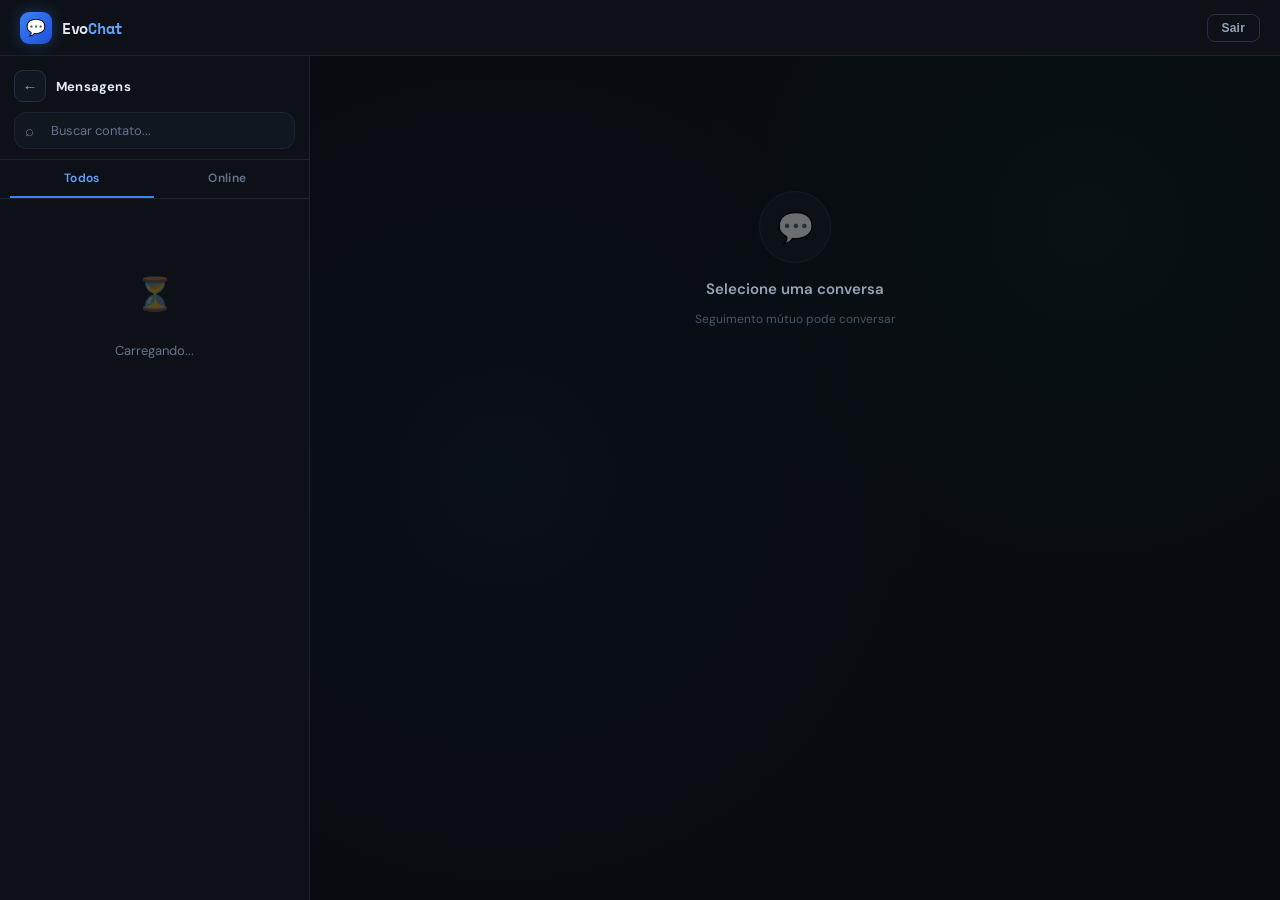
==== chat.html @ 3b0f3fa8 "Add files via upload" ====
<!DOCTYPE html>
<html lang="pt-br">
<head>
<meta charset="UTF-8">
<meta name="viewport" content="width=device-width, initial-scale=1.0">
<title>EvoChat</title>
<link href="https://fonts.googleapis.com/css2?family=DM+Sans:wght@400;500;600;700&family=Space+Mono:wght@400;700&display=swap" rel="stylesheet">
<script src="https://www.gstatic.com/firebasejs/8.10.1/firebase-app.js"></script>
<script src="https://www.gstatic.com/firebasejs/8.10.1/firebase-database.js"></script>
<style>
*{box-sizing:border-box;margin:0;padding:0}
:root{
  --bg:#080b10;
  --panel:#0d1117;
  --card:#111720;
  --border:#1c2333;
  --border2:#243047;
  --blue:#3b82f6;
  --blue2:#60a5fa;
  --green:#10d48e;
  --green2:#34d399;
  --text:#e2e8f0;
  --sub:#64748b;
  --sub2:#94a3b8;
  --msg-in:#131c2e;
  --msg-out:#1a2f50;
  --accent:#3b82f6;
}
body{
  font-family:'DM Sans',system-ui,sans-serif;
  background:var(--bg);
  color:var(--text);
  height:100dvh;
  display:flex;
  flex-direction:column;
  overflow:hidden;
}

@keyframes fu{from{opacity:0;transform:translateY(8px)}to{opacity:1;transform:none}}
@keyframes pk{0%,100%{opacity:1;transform:scale(1)}50%{opacity:.5;transform:scale(.85)}}
@keyframes slideIn{from{opacity:0;transform:translateX(-8px)}to{opacity:1;transform:none}}
@keyframes popIn{from{opacity:0;transform:scale(.92)}to{opacity:1;transform:scale(1)}}

/* ─── HEADER ─────────────────────────────── */
header{
  background:var(--panel);
  border-bottom:1px solid var(--border);
  padding:0 20px;
  height:56px;
  display:flex;
  align-items:center;
  justify-content:space-between;
  flex-shrink:0;
  z-index:20;
}
.hlogo{
  display:flex;
  align-items:center;
  gap:10px;
}
.hlogo-icon{
  width:32px;height:32px;
  background:linear-gradient(135deg,var(--blue),#1d4ed8);
  border-radius:9px;
  display:flex;align-items:center;justify-content:center;
  font-size:16px;
  box-shadow:0 0 16px rgba(59,130,246,.35);
}
.htitle{
  font-family:'Space Mono',monospace;
  font-size:15px;
  font-weight:700;
  color:var(--text);
  letter-spacing:-.3px;
}
.htitle span{color:var(--blue2)}
.bsair{
  font-size:12px;
  font-weight:600;
  background:transparent;
  border:1px solid var(--border2);
  color:var(--sub2);
  padding:6px 14px;
  border-radius:8px;
  cursor:pointer;
  transition:.2s;
  letter-spacing:.2px;
}
.bsair:hover{
  background:rgba(239,68,68,.12);
  border-color:rgba(239,68,68,.4);
  color:#f87171;
}

/* ─── APP ─────────────────────────────────── */
#app{display:flex;flex:1;overflow:hidden}

/* ─── SIDEBAR ─────────────────────────────── */
#sb{
  width:310px;
  background:var(--panel);
  border-right:1px solid var(--border);
  display:flex;
  flex-direction:column;
  flex-shrink:0;
  transition:transform .3s cubic-bezier(.4,0,.2,1);
}

/* SIDEBAR TOP — agora com o botão voltar ao index */
.sbtop{
  padding:14px 14px 10px;
  border-bottom:1px solid var(--border);
  display:flex;
  flex-direction:column;
  gap:10px;
}
.sbtop-row{
  display:flex;
  align-items:center;
  gap:10px;
}
.sb-back{
  width:32px;height:32px;
  border-radius:9px;
  background:var(--card);
  border:1px solid var(--border2);
  color:var(--sub2);
  font-size:15px;
  cursor:pointer;
  display:flex;align-items:center;justify-content:center;
  transition:.2s;
  flex-shrink:0;
  line-height:1;
}
.sb-back:hover{
  background:rgba(59,130,246,.15);
  border-color:rgba(59,130,246,.4);
  color:var(--blue2);
}
.sbtit{
  font-size:13px;
  font-weight:700;
  color:var(--text);
  letter-spacing:.2px;
  flex:1;
}
.bwrap{position:relative}
.bwrap input{
  width:100%;
  background:var(--card);
  border:1px solid var(--border);
  border-radius:12px;
  padding:9px 12px 9px 36px;
  color:var(--text);
  font-size:13px;
  outline:none;
  transition:border .2s,background .2s;
  font-family:inherit;
}
.bwrap input:focus{border-color:var(--blue);background:rgba(59,130,246,.04)}
.bwrap input::placeholder{color:var(--sub)}
.bwrap::before{
  content:"⌕";
  position:absolute;
  left:11px;top:50%;
  transform:translateY(-50%);
  font-size:15px;
  color:var(--sub);
  pointer-events:none;
}

/* TABS */
.tabs{
  display:flex;
  padding:0 10px;
  border-bottom:1px solid var(--border);
  gap:2px;
}
.tab{
  flex:1;
  padding:10px 0;
  text-align:center;
  font-size:12px;
  font-weight:600;
  color:var(--sub);
  cursor:pointer;
  border-bottom:2px solid transparent;
  transition:.2s;
  letter-spacing:.3px;
}
.tab.at{color:var(--blue2);border-bottom-color:var(--blue)}

/* LISTA */
#lista{flex:1;overflow-y:auto;padding:8px}
#lista::-webkit-scrollbar{width:2px}
#lista::-webkit-scrollbar-thumb{background:#1e2a40;border-radius:2px}
.vazio{
  text-align:center;
  padding:52px 20px;
  color:var(--sub);
  font-size:13px;
  line-height:2.2;
}
.vazio .ic{font-size:32px;display:block;margin-bottom:8px;opacity:.3}

.item{
  display:flex;
  align-items:center;
  gap:11px;
  padding:10px 10px;
  border-radius:14px;
  cursor:pointer;
  transition:background .15s,border .15s;
  border:1px solid transparent;
  animation:slideIn .2s;
  margin-bottom:2px;
}
.item:hover{background:rgba(255,255,255,.03)}
.item.at{
  background:rgba(59,130,246,.08);
  border-color:rgba(59,130,246,.18);
}

.avw{position:relative;flex-shrink:0}
.av{
  width:46px;height:46px;
  border-radius:50%;
  background:linear-gradient(135deg,#1e3a5f,#0f2040);
  display:flex;align-items:center;justify-content:center;
  font-weight:700;font-size:17px;color:#fff;
  overflow:hidden;
  border:2px solid var(--border2);
  transition:border .2s;
}
.item.at .av,.item:hover .av{border-color:rgba(59,130,246,.4)}
.av img{width:100%;height:100%;object-fit:cover}
.dot{
  position:absolute;bottom:1px;right:1px;
  width:12px;height:12px;
  border-radius:50%;
  border:2.5px solid var(--panel);
}
.don{background:var(--green);animation:pk 2.5s infinite}
.doff{background:#2a3347}

.inf{flex:1;min-width:0}
.inome{font-size:14px;font-weight:600;white-space:nowrap;overflow:hidden;text-overflow:ellipsis;color:var(--text)}
.ipre{font-size:12px;color:var(--sub);margin-top:2px;white-space:nowrap;overflow:hidden;text-overflow:ellipsis}

.meta{display:flex;flex-direction:column;align-items:flex-end;gap:5px;flex-shrink:0}
.mhora{font-size:11px;color:var(--sub)}
.badge{
  background:var(--blue);
  color:#fff;
  font-size:10px;
  font-weight:700;
  border-radius:20px;
  padding:2px 7px;
  min-width:20px;
  text-align:center;
}

/* ─── ÁREA PRINCIPAL ──────────────────────── */
#area{
  flex:1;
  display:flex;
  flex-direction:column;
  min-width:0;
  background:var(--bg);
  position:relative;
}

/* Background pattern on empty state */
#area::before{
  content:'';
  position:absolute;inset:0;
  background-image:
    radial-gradient(circle at 20% 50%, rgba(59,130,246,.04) 0, transparent 50%),
    radial-gradient(circle at 80% 20%, rgba(16,212,142,.03) 0, transparent 40%);
  pointer-events:none;
  z-index:0;
}

#welcome{
  position:relative;z-index:1;
  flex:1;
  display:flex;
  flex-direction:column;
  align-items:center;
  justify-content:center;
  gap:12px;
  color:var(--sub);
  font-size:14px;
}
.wl-icon{
  width:72px;height:72px;
  border-radius:50%;
  background:var(--card);
  border:1px solid var(--border2);
  display:flex;align-items:center;justify-content:center;
  font-size:30px;
  opacity:.4;
  margin-bottom:4px;
}
#welcome p{font-size:15px;font-weight:600;color:var(--sub2)}
#welcome small{font-size:12px;color:var(--sub);opacity:.7}

/* HEADER CONVERSA */
#hdrC{
  display:none;
  padding:10px 18px;
  flex-shrink:0;
  background:var(--panel);
  border-bottom:1px solid var(--border);
  align-items:center;
  gap:12px;
  position:relative;
  z-index:1;
}
#hdrC::after{
  content:'';
  position:absolute;
  bottom:-1px;left:0;right:0;
  height:1px;
  background:linear-gradient(90deg,transparent,rgba(59,130,246,.2),transparent);
}
.hcback{
  display:none;
  background:var(--card);
  border:1px solid var(--border2);
  color:var(--sub2);
  font-size:16px;
  cursor:pointer;
  padding:0;
  width:32px;height:32px;
  border-radius:9px;
  align-items:center;
  justify-content:center;
  transition:.2s;
  flex-shrink:0;
}
.hcback:hover{color:var(--blue2);border-color:rgba(59,130,246,.4)}
.hcav{
  width:38px;height:38px;
  border-radius:50%;
  background:linear-gradient(135deg,#1e3a5f,#0f2040);
  display:flex;align-items:center;justify-content:center;
  font-weight:700;font-size:14px;color:#fff;
  overflow:hidden;
  border:2px solid var(--border2);
  flex-shrink:0;
}
.hcav img{width:100%;height:100%;object-fit:cover}
.hcinfo{flex:1;min-width:0}
.hcnome{font-weight:700;font-size:14px;white-space:nowrap;overflow:hidden;text-overflow:ellipsis}
.hcst{font-size:11px;color:var(--sub);margin-top:2px;font-weight:500}
.hcst.on{color:var(--green)}
.hcst.on::before{content:'● ';font-size:8px}
.hcst::before{content:'○ ';font-size:8px}
.hcperf{
  font-size:12px;
  font-weight:600;
  background:var(--card);
  border:1px solid var(--border2);
  color:var(--sub2);
  padding:6px 12px;
  border-radius:9px;
  cursor:pointer;
  white-space:nowrap;
  transition:.2s;
}
.hcperf:hover{background:rgba(59,130,246,.12);border-color:rgba(59,130,246,.3);color:var(--blue2)}

/* MENSAGENS */
#msgs{
  flex:1;
  overflow-y:auto;
  padding:20px 20px 12px;
  display:flex;
  flex-direction:column;
  gap:2px;
  position:relative;z-index:1;
}
#msgs::-webkit-scrollbar{width:3px}
#msgs::-webkit-scrollbar-thumb{background:#1c2a40;border-radius:3px}

.ddia{
  display:flex;align-items:center;gap:10px;
  margin:16px 0 8px;
}
.ddia span{
  font-size:11px;color:var(--sub);font-weight:600;
  letter-spacing:.6px;white-space:nowrap;
  background:var(--card);
  border:1px solid var(--border);
  border-radius:20px;
  padding:3px 12px;
  text-transform:uppercase;
}
.ddia::before,.ddia::after{content:'';flex:1;height:1px;background:var(--border)}

.mrow{
  display:flex;
  align-items:flex-end;
  gap:7px;
  animation:fu .18s;
  margin-bottom:1px;
}
.mrow.mn{flex-direction:row-reverse}

/* Avatar mini */
.mavmini{
  width:26px;height:26px;
  border-radius:50%;
  flex-shrink:0;
  background:linear-gradient(135deg,#1e3a5f,#0f2040);
  display:flex;align-items:center;justify-content:center;
  font-size:9px;font-weight:700;color:#fff;
  overflow:hidden;
  border:1px solid var(--border2);
}
.mavmini img{width:100%;height:100%;object-fit:cover}

/* Bolhas */
.bolha{
  max-width:68%;
  padding:10px 14px;
  border-radius:18px;
  font-size:14px;
  line-height:1.6;
  word-break:break-word;
  position:relative;
}
.bolha.del{
  background:var(--msg-in);
  border:1px solid var(--border2);
  border-bottom-left-radius:5px;
  color:var(--text);
}
.bolha.mn{
  background:var(--msg-out);
  border:1px solid rgba(59,130,246,.22);
  border-bottom-right-radius:5px;
  color:#c8dcf8;
}
.bolha img{
  max-width:220px;max-height:180px;
  border-radius:10px;
  display:block;margin-top:7px;
  cursor:pointer;
  transition:transform .2s,opacity .2s;
  border:1px solid rgba(255,255,255,.05);
}
.bolha img:hover{transform:scale(1.03);opacity:.92}

.mhora{font-size:10px;color:#3a4f6e;flex-shrink:0;padding-bottom:3px}
.mst{font-size:11px;flex-shrink:0;padding-bottom:3px;letter-spacing:-1px}

/* ─── INPUT AREA ──────────────────────────── */
#inpArea{
  display:none;
  padding:12px 16px 14px;
  border-top:1px solid var(--border);
  background:var(--panel);
  flex-shrink:0;
  position:relative;z-index:1;
}
#prevBar{display:flex;gap:8px;flex-wrap:wrap;margin-bottom:10px}
.pvitem{position:relative}
.pvitem img{width:54px;height:54px;border-radius:9px;object-fit:cover;border:1px solid var(--border2)}
.pvrm{
  position:absolute;top:-5px;right:-5px;
  width:17px;height:17px;
  border-radius:50%;
  background:var(--blue);
  color:#fff;
  font-size:9px;
  font-weight:700;
  display:flex;align-items:center;justify-content:center;
  cursor:pointer;
  border:1.5px solid var(--panel);
}
.inpwrap{
  display:flex;
  align-items:flex-end;
  gap:10px;
  background:var(--card);
  border:1px solid var(--border2);
  border-radius:18px;
  padding:10px 12px;
  transition:border .2s,box-shadow .2s;
}
.inpwrap:focus-within{
  border-color:rgba(59,130,246,.5);
  box-shadow:0 0 0 3px rgba(59,130,246,.08);
}
.bfoto{
  background:none;border:none;
  color:var(--sub);font-size:18px;
  cursor:pointer;padding:0;
  flex-shrink:0;transition:color .2s;line-height:1;
}
.bfoto:hover{color:var(--blue2)}
#txMsg{
  flex:1;
  background:transparent;border:none;outline:none;
  color:var(--text);
  font-family:inherit;font-size:14px;
  resize:none;max-height:120px;min-height:22px;
  line-height:1.55;overflow-y:auto;
}
#txMsg::placeholder{color:var(--sub)}
#benv{
  width:36px;height:36px;
  border-radius:50%;border:none;
  background:linear-gradient(135deg,var(--blue),#1d4ed8);
  color:#fff;font-size:14px;
  cursor:pointer;
  display:flex;align-items:center;justify-content:center;
  flex-shrink:0;
  transition:opacity .2s,transform .15s,box-shadow .2s;
  box-shadow:0 4px 12px rgba(59,130,246,.35);
}
#benv:hover{opacity:.9;transform:scale(1.08);box-shadow:0 6px 18px rgba(59,130,246,.45)}
#benv:disabled{opacity:.3;cursor:not-allowed;transform:none;box-shadow:none}

/* ─── VIEWER ──────────────────────────────── */
#viewer{
  position:fixed;inset:0;
  background:rgba(0,0,0,.88);
  backdrop-filter:blur(8px);
  display:none;align-items:center;justify-content:center;
  z-index:999;
}
#viewer img{max-width:95%;max-height:92%;border-radius:12px;animation:popIn .2s}
#vcls{
  position:absolute;top:20px;right:20px;
  background:rgba(255,255,255,.1);
  border:1px solid rgba(255,255,255,.15);
  color:#fff;font-size:14px;
  padding:8px 14px;border-radius:10px;cursor:pointer;
  transition:.2s;backdrop-filter:blur(6px);
}
#vcls:hover{background:rgba(255,255,255,.18)}

/* ─── TOAST ───────────────────────────────── */
#toast{
  position:fixed;bottom:82px;left:50%;
  transform:translateX(-50%) translateY(14px);
  background:var(--card);
  border:1px solid var(--border2);
  border-radius:24px;
  padding:9px 20px;
  font-size:13px;
  font-weight:500;
  color:var(--green2);
  opacity:0;pointer-events:none;z-index:9999;
  transition:opacity .3s,transform .3s;
  white-space:nowrap;
  box-shadow:0 8px 24px rgba(0,0,0,.4);
}
#toast.show{opacity:1;transform:translateX(-50%) translateY(0)}

/* ─── MOBILE ──────────────────────────────── */
@media(max-width:600px){
  #sb{position:fixed;inset:0;width:100%;z-index:50}
  #sb.hide{transform:translateX(-100%)}
  .hcback{display:flex!important}
}
</style>
</head>
<body>

<header>
  <div class="hlogo">
    <div class="hlogo-icon">💬</div>
    <span class="htitle">Evo<span>Chat</span></span>
  </div>
  <button class="bsair" onclick="logout()">Sair</button>
</header>

<div id="app">
  <!-- SIDEBAR -->
  <div id="sb">
    <div class="sbtop">
      <div class="sbtop-row">
        <!-- BOTÃO VOLTAR AO INDEX AGORA FICA AQUI, NA ÁREA DE CONTATOS -->
        <button class="sb-back" onclick="location.href='index.html'" title="Voltar ao início">←</button>
        <div class="sbtit">Mensagens</div>
      </div>
      <div class="bwrap">
        <input type="text" id="txBusca" placeholder="Buscar contato..." oninput="renderLista()">
      </div>
    </div>
    <div class="tabs">
      <div class="tab at" data-tab="todos" onclick="trocarTab(this)">Todos</div>
      <div class="tab" data-tab="online" onclick="trocarTab(this)">Online</div>
    </div>
    <div id="lista"><div class="vazio"><span class="ic">⏳</span>Carregando...</div></div>
  </div>

  <!-- ÁREA PRINCIPAL -->
  <div id="area">
    <div id="welcome">
      <div class="wl-icon">💬</div>
      <p>Selecione uma conversa</p>
      <small>Seguimento mútuo pode conversar</small>
    </div>
    <div id="hdrC">
      <button class="hcback" onclick="voltarLista()">←</button>
      <div class="hcav" id="hcAv"></div>
      <div class="hcinfo">
        <div class="hcnome" id="hcNome"></div>
        <div class="hcst" id="hcSt"></div>
      </div>
      <button class="hcperf" id="hcPerf">👤 Perfil</button>
    </div>
    <div id="msgs"></div>
    <div id="inpArea">
      <div id="prevBar"></div>
      <div class="inpwrap">
        <button class="bfoto" onclick="document.getElementById('inFoto').click()">📷</button>
        <textarea id="txMsg" rows="1" placeholder="Mensagem..."></textarea>
        <button id="benv" onclick="enviar()">➤</button>
      </div>
      <input type="file" id="inFoto" accept="image/*" multiple style="display:none" onchange="selFotos(event)">
    </div>
  </div>
</div>

<div id="viewer" onclick="fViewer()">
  <button id="vcls" onclick="fViewer()">✕ Fechar</button>
  <img id="viewerImg" src="" alt="">
</div>
<div id="toast"></div>

<script>
/* ═══ FIREBASE ═══ */
firebase.initializeApp({ databaseURL:"https://contaevilution-default-rtdb.firebaseio.com/" });
const db = firebase.database();

const chatDB = firebase.initializeApp(
  { databaseURL:"https://backupecoin-default-rtdb.firebaseio.com/" }, "chatDB"
).database();

/* ═══ USUÁRIO ═══ */
function gCookie(n){const m=document.cookie.match(new RegExp('(^| )'+n+'=([^;]+)'));return m?m[2]:null}
const user = localStorage.getItem("user")||sessionStorage.getItem("user")||gCookie("user");
if(!user) location.replace("login.html");

function logout(){
  localStorage.removeItem("user"); sessionStorage.removeItem("user");
  document.cookie="user=;expires=Thu, 01 Jan 1970 00:00:00 UTC;path=/;";
  location.href="login.html";
}

/* ═══ ROT-20 ═══ */
function rot20(s){return s.replace(/[a-zA-Z]/g,c=>{const b=c<='Z'?65:97;return String.fromCharCode(((c.charCodeAt(0)-b+20)%26)+b)})}
function drot20(s){return s.replace(/[a-zA-Z]/g,c=>{const b=c<='Z'?65:97;return String.fromCharCode(((c.charCodeAt(0)-b+6)%26)+b)})}

/* ═══ HELPERS ═══ */
function cKey(a,b){return[a,b].sort().join("_")}
function hStr(ts){if(!ts)return"";const d=new Date(ts),n=new Date();if(n-d<86400000)return d.toLocaleTimeString("pt-BR",{hour:"2-digit",minute:"2-digit"});return d.toLocaleDateString("pt-BR",{day:"2-digit",month:"2-digit"})}
function dDia(ts){const d=new Date(ts),n=new Date();if(d.toDateString()===n.toDateString())return"Hoje";const o=new Date(n);o.setDate(o.getDate()-1);if(d.toDateString()===o.toDateString())return"Ontem";return d.toLocaleDateString("pt-BR",{day:"2-digit",month:"2-digit",year:"2-digit"})}
function avHTML(foto,nome,sz){if(foto)return`<img src="${foto}" style="width:${sz}px;height:${sz}px;object-fit:cover;border-radius:50%;">`;return`<span style="font-size:${Math.round(sz*.38)}px;font-weight:700;color:#fff;">${(nome||"?").charAt(0).toUpperCase()}</span>`}
function esc(s){return(s||"").replace(/&/g,"&amp;").replace(/</g,"&lt;").replace(/>/g,"&gt;")}
function toast(msg,ms=2400){const el=document.getElementById("toast");el.textContent=msg;el.classList.add("show");setTimeout(()=>el.classList.remove("show"),ms)}

/* ═══ ESTADO ═══ */
let contatos=[],tabAtual="todos",ativo=null,offMsgs=null,imgsPend=[],fCache={};

function getFoto(nome){
  if(fCache[nome]!==undefined)return Promise.resolve(fCache[nome]);
  return db.ref("fotosPerfil/"+nome).once("value").then(s=>{fCache[nome]=s.val()||null;return fCache[nome]});
}

/* ═══ CARREGAR CONTATOS ═══ */
async function carregarContatos(){
  try{
    const sn = await db.ref("seguindo/"+user).once("value");
    const queSigo = sn.exists() ? Object.keys(sn.val()) : [];
    const mutuos = new Set();
    for(const outro of queSigo){
      const s = await db.ref("seguidores/"+outro+"/"+user).once("value");
      if(s.exists()) mutuos.add(outro);
    }
    const sh = await db.ref("chatContatos/"+user).once("value");
    if(sh.exists()) Object.keys(sh.val()).forEach(c=>mutuos.add(c));
    const lista = Array.from(mutuos);
    if(!lista.length){
      document.getElementById("lista").innerHTML=
        `<div class="vazio"><span class="ic">😶</span>Nenhum contato ainda<br><small style="color:#555;font-size:11px;">Siga alguém e peça para te seguir de volta</small></div>`;
      return;
    }
    contatos = lista.map(nome=>({nome,foto:null,online:false,ultimaMsg:null,naoLidas:0}));
    renderLista();
    for(const c of contatos){
      getFoto(c.nome).then(f=>{c.foto=f;renderLista()});
      db.ref("usuarios/"+c.nome+"/online").on("value",s=>{
        c.online=s.val()===true;
        if(ativo===c.nome) atualizarSt(c);
        renderLista();
      });
      const key=cKey(user,c.nome);
      chatDB.ref("chats/"+key+"/msgs").orderByChild("ts").limitToLast(1).on("child_added",s=>{
        const m=s.val();
        const txt=m.texto?drot20(m.texto):"";
        c.ultimaMsg={preview:m.imgUrl?"📷 Imagem":(txt.slice(0,40)+(txt.length>40?"…":"")),hora:hStr(m.ts),ts:m.ts||0};
        if(ativo!==c.nome&&m.de!==user) c.naoLidas=(c.naoLidas||0)+1;
        renderLista();
      });
    }
  }catch(e){
    console.error("carregarContatos:",e);
    document.getElementById("lista").innerHTML=
      `<div class="vazio"><span class="ic">❌</span>Erro ao carregar<br><small style="color:#555;font-size:11px;">${esc(e.message||String(e))}</small><br>
       <button onclick="location.reload()" style="margin-top:10px;padding:6px 16px;border-radius:8px;border:none;background:#3b82f6;color:#fff;cursor:pointer;font-size:12px;font-family:inherit;">Tentar novamente</button></div>`;
  }
}

/* ═══ RENDER LISTA ═══ */
function renderLista(){
  const q=(document.getElementById("txBusca").value||"").toLowerCase();
  let lista=contatos.filter(c=>{
    if(q&&!c.nome.toLowerCase().includes(q))return false;
    if(tabAtual==="online"&&!c.online)return false;
    return true;
  });
  lista.sort((a,b)=>(b.ultimaMsg?.ts||0)-(a.ultimaMsg?.ts||0));
  const el=document.getElementById("lista");
  if(!lista.length){el.innerHTML=`<div class="vazio"><span class="ic">🔍</span>Nenhum resultado</div>`;return}
  el.innerHTML="";
  lista.forEach(c=>{
    const d=document.createElement("div");
    d.className="item"+(ativo===c.nome?" at":"");
    d.innerHTML=`
      <div class="avw">
        <div class="av">${avHTML(c.foto,c.nome,46)}</div>
        <div class="dot ${c.online?"don":"doff"}"></div>
      </div>
      <div class="inf">
        <div class="inome">@${esc(c.nome)}</div>
        <div class="ipre">${c.ultimaMsg?esc(c.ultimaMsg.preview):"Iniciar conversa..."}</div>
      </div>
      <div class="meta">
        <div class="mhora">${c.ultimaMsg?c.ultimaMsg.hora:""}</div>
        ${c.naoLidas?`<div class="badge">${c.naoLidas}</div>`:""}
      </div>`;
    d.onclick=()=>abrirConv(c);
    el.appendChild(d);
  });
}

function trocarTab(el){
  document.querySelectorAll(".tab").forEach(t=>t.classList.remove("at"));
  el.classList.add("at"); tabAtual=el.dataset.tab; renderLista();
}

/* ═══ ABRIR CONVERSA ═══ */
function abrirConv(c){
  ativo=c.nome; c.naoLidas=0;
  document.getElementById("sb").classList.add("hide");
  document.getElementById("hdrC").style.display="flex";
  document.getElementById("hcAv").innerHTML=avHTML(c.foto,c.nome,38);
  document.getElementById("hcNome").textContent="@"+c.nome;
  atualizarSt(c);
  document.getElementById("hcPerf").onclick=()=>{localStorage.setItem("perfil",c.nome);location.href="user.html"};
  document.getElementById("welcome").style.display="none";
  document.getElementById("inpArea").style.display="block";
  document.getElementById("msgs").innerHTML="";
  imgsPend=[]; renderPrev();
  if(offMsgs)offMsgs();
  escutarMsgs(c.nome);
  renderLista();
}

function atualizarSt(c){
  const el=document.getElementById("hcSt"); if(!el)return;
  el.textContent=c.online?"Online":"Offline";
  el.className="hcst"+(c.online?" on":"");
}

function voltarLista(){
  document.getElementById("sb").classList.remove("hide");
  document.getElementById("hdrC").style.display="none";
  document.getElementById("inpArea").style.display="none";
  document.getElementById("welcome").style.display="flex";
  document.getElementById("msgs").innerHTML="";
  if(offMsgs){offMsgs();offMsgs=null}
  ativo=null; renderLista();
}

/* ═══ ESCUTAR MENSAGENS ═══ */
function escutarMsgs(contato){
  const key=cKey(user,contato);
  const ref=chatDB.ref("chats/"+key+"/msgs").orderByChild("ts");
  ref.once("value").then(snap=>{
    if(ativo!==contato)return;
    const box=document.getElementById("msgs"); box.innerHTML="";
    if(!snap.exists()){marcarLidas(contato);return}
    let ultDia="";
    snap.forEach(child=>{
      const m=child.val();
      const dia=dDia(m.ts||Date.now());
      if(dia!==ultDia){
        const d=document.createElement("div"); d.className="ddia";
        d.innerHTML=`<span>${dia}</span>`; box.appendChild(d); ultDia=dia;
      }
      renderMsg(m,child.key,false);
    });
    box.scrollTop=box.scrollHeight;
    marcarLidas(contato);
  }).catch(e=>{console.error(e);toast("❌ Erro ao carregar mensagens")});
  const ts0=Date.now();
  const fnA=ref.on("child_added",snap=>{
    const m=snap.val();
    if(m.ts&&m.ts<ts0)return;
    if(ativo!==contato)return;
    if(!document.getElementById("msg-"+snap.key)){
      renderMsg(m,snap.key,true);
      if(m.de!==user) chatDB.ref("chats/"+key+"/msgs/"+snap.key+"/lida").set(true);
    }
  });
  const fnC=ref.on("child_changed",snap=>{
    if(ativo!==contato)return;
    const m=snap.val();
    if(m.de===user) atualizarVisto(snap.key,m.lida===true);
  });
  offMsgs=()=>{ref.off("child_added",fnA);ref.off("child_changed",fnC)};
}

/* ═══ RENDER MSG ═══ */
function renderMsg(m,key,scroll){
  const box=document.getElementById("msgs");
  if(!box||document.getElementById("msg-"+key))return;
  const minha=m.de===user;
  const txt=m.texto?drot20(m.texto):"";
  const row=document.createElement("div");
  row.className="mrow"+(minha?" mn":""); row.id="msg-"+key;
  let cont="";
  if(txt)cont+=`<div>${esc(txt)}</div>`;
  if(m.imgUrl){const us=Array.isArray(m.imgUrl)?m.imgUrl:[m.imgUrl];us.forEach(u=>{cont+=`<img src="${esc(u)}" onclick="aViewer('${esc(u)}')" loading="lazy">`})}
  const mini=!minha?`<div class="mavmini">${avHTML(fCache[m.de]||null,m.de,26)}</div>`:"";
  const visto=minha?`<span class="mst" style="color:${m.lida?"#3b82f6":"#3a4f6e"};">${m.lida?"✓✓":"✓"}</span>`:"";
  row.innerHTML=`${mini}<div class="bolha ${minha?"mn":"del"}">${cont}</div>${visto}<div class="mhora">${hStr(m.ts)}</div>`;
  box.appendChild(row);
  if(scroll)box.scrollTop=box.scrollHeight;
}

function atualizarVisto(key,lida){
  const row=document.getElementById("msg-"+key); if(!row)return;
  const el=row.querySelector(".mst"); if(el){el.textContent=lida?"✓✓":"✓";el.style.color=lida?"#3b82f6":"#3a4f6e"}
}

function marcarLidas(contato){
  const key=cKey(user,contato);
  chatDB.ref("chats/"+key+"/msgs").orderByChild("ts").once("value").then(snap=>{
    if(!snap.exists())return;
    const u={}; snap.forEach(c=>{const m=c.val();if(m.de!==user&&!m.lida)u["chats/"+key+"/msgs/"+c.key+"/lida"]=true});
    if(Object.keys(u).length)chatDB.ref().update(u);
  }).catch(()=>{});
}

/* ═══ ENVIAR ═══ */
async function enviar(){
  if(!ativo)return;
  const ta=document.getElementById("txMsg");
  const texto=ta?ta.value.trim():"";
  if(!texto&&!imgsPend.length)return;
  const btn=document.getElementById("benv"); btn.disabled=true;
  const key=cKey(user,ativo);
  const msg={de:user,ts:Date.now(),...(texto?{texto:rot20(texto)}:{}),...(imgsPend.length?{imgUrl:imgsPend.length===1?imgsPend[0].dataUrl:imgsPend.map(p=>p.dataUrl)}:{})};
  try{
    await chatDB.ref("chats/"+key+"/msgs").push(msg);
    db.ref("chatContatos/"+user+"/"+ativo).set(true);
    db.ref("chatContatos/"+ativo+"/"+user).set(true);
    if(ta){ta.value="";ta.style.height="auto"} imgsPend=[]; renderPrev();
  }catch(e){console.error(e);toast("❌ "+(e.message||e).slice(0,60))}
  btn.disabled=false;
}

/* ═══ IMAGENS ═══ */
function compImg(file){return new Promise(res=>{const img=new Image(),r=new FileReader();r.onload=e=>img.src=e.target.result;img.onload=()=>{const c=document.createElement("canvas"),max=900,sc=Math.min(max/img.width,max/img.height,1);c.width=img.width*sc;c.height=img.height*sc;c.getContext("2d").drawImage(img,0,0,c.width,c.height);res(c.toDataURL("image/jpeg",.55))};r.readAsDataURL(file)})}
function selFotos(e){Array.from(e.target.files).forEach(f=>{if(!f.type.startsWith("image/"))return;compImg(f).then(d=>{imgsPend.push({dataUrl:d});renderPrev()})});e.target.value=""}
function renderPrev(){const b=document.getElementById("prevBar");if(!imgsPend.length){b.innerHTML="";return}b.innerHTML=imgsPend.map((p,i)=>`<div class="pvitem"><img src="${p.dataUrl}"><div class="pvrm" onclick="rmImg(${i})">✕</div></div>`).join("")}
function rmImg(i){imgsPend.splice(i,1);renderPrev()}

/* ═══ VIEWER ═══ */
function aViewer(src){document.getElementById("viewerImg").src=src;document.getElementById("viewer").style.display="flex"}
function fViewer(){document.getElementById("viewer").style.display="none";document.getElementById("viewerImg").src=""}

/* ═══ ONLINE ═══ */
function setOnline(){const r=db.ref("usuarios/"+user+"/online");r.set(true);r.onDisconnect().set(false)}

/* ═══ EVENTS ═══ */
document.getElementById("txMsg").addEventListener("input",function(){this.style.height="auto";this.style.height=Math.min(this.scrollHeight,120)+"px"});
document.getElementById("txMsg").addEventListener("keydown",function(e){if(e.key==="Enter"&&!e.shiftKey){e.preventDefault();enviar()}});

/* ═══ INIT ═══ */
setOnline();
carregarContatos();
</script>
</body>
</html>
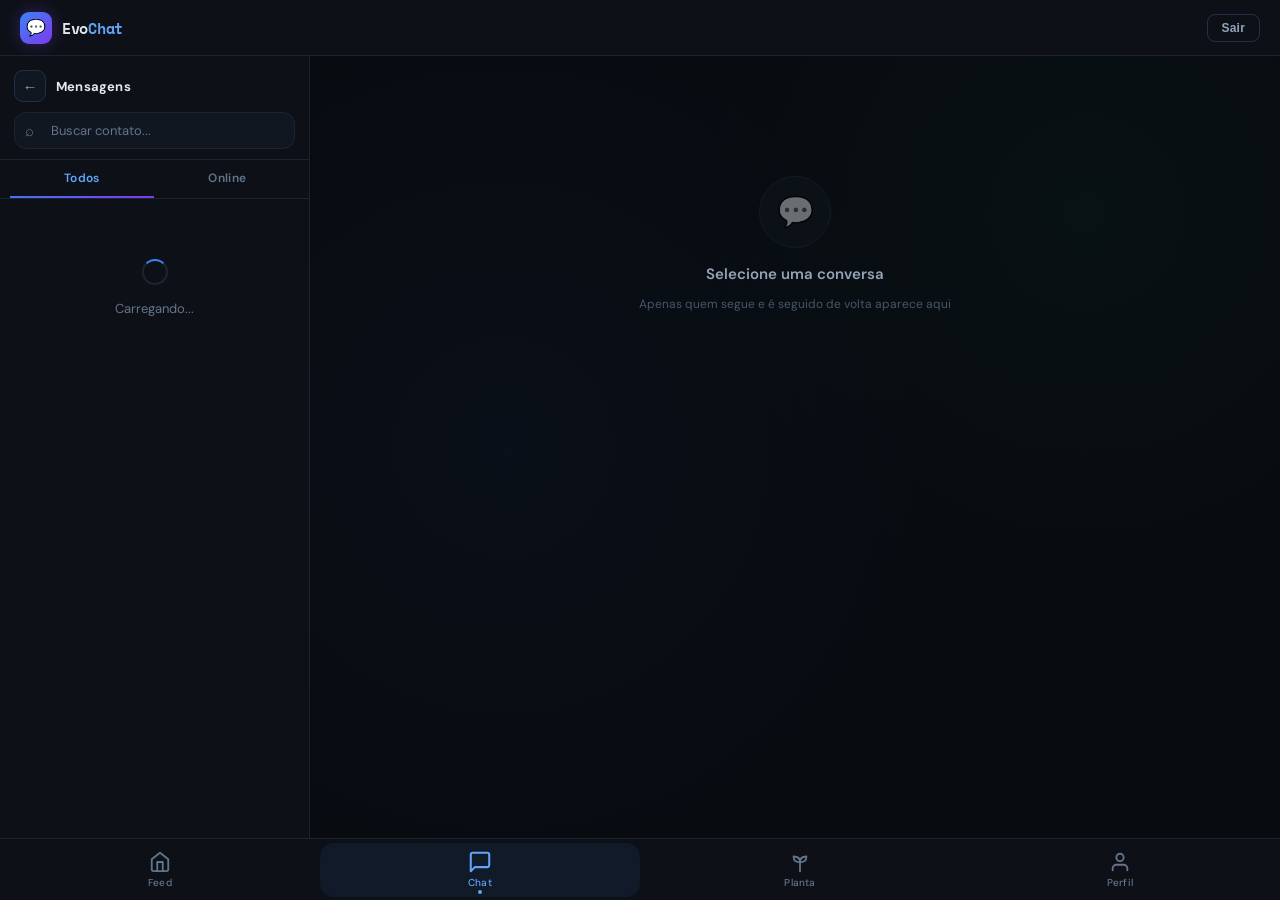
==== commit c5e20d92: "Add files via upload" ====
--- a/chat.html
+++ b/chat.html
@@ -25,6 +25,13 @@
   --msg-in:#131c2e;
   --msg-out:#1a2f50;
   --accent:#3b82f6;
+  --violet:#7c3aed;
+  --grad: linear-gradient(135deg,#3b82f6,#7c3aed);
+}
+*{ scrollbar-width:thin; scrollbar-color:#1e2a40 transparent; }
+::selection{ background:rgba(59,130,246,.35); color:#fff; }
+button:focus-visible, input:focus-visible, textarea:focus-visible{
+  outline:2px solid var(--blue); outline-offset:2px;
 }
 body{
   font-family:'DM Sans',system-ui,sans-serif;
@@ -60,12 +67,14 @@
 }
 .hlogo-icon{
   width:32px;height:32px;
-  background:linear-gradient(135deg,var(--blue),#1d4ed8);
+  background:var(--grad);
   border-radius:9px;
   display:flex;align-items:center;justify-content:center;
   font-size:16px;
-  box-shadow:0 0 16px rgba(59,130,246,.35);
-}
+  box-shadow:0 0 16px rgba(124,58,237,.35);
+  transition:transform .25s ease;
+}
+.hlogo:hover .hlogo-icon{ transform:scale(1.06) rotate(-4deg); }
 .htitle{
   font-family:'Space Mono',monospace;
   font-size:15px;
@@ -188,7 +197,9 @@
   transition:.2s;
   letter-spacing:.3px;
 }
-.tab.at{color:var(--blue2);border-bottom-color:var(--blue)}
+.tab{ border-radius:8px 8px 0 0; }
+.tab:hover{ color:var(--sub2); background:rgba(255,255,255,.02); }
+.tab.at{color:var(--blue2);border-image:var(--grad) 1;}
 
 /* LISTA */
 #lista{flex:1;overflow-y:auto;padding:8px}
@@ -202,6 +213,12 @@
   line-height:2.2;
 }
 .vazio .ic{font-size:32px;display:block;margin-bottom:8px;opacity:.3}
+.spin{
+  width:26px;height:26px;margin:0 auto 10px;
+  border:2.5px solid #1c2333;border-top-color:var(--blue);
+  border-radius:50%;animation:spin .7s linear infinite;
+}
+@keyframes spin{to{transform:rotate(360deg)}}
 
 .item{
   display:flex;
@@ -232,7 +249,7 @@
   border:2px solid var(--border2);
   transition:border .2s;
 }
-.item.at .av,.item:hover .av{border-color:rgba(59,130,246,.4)}
+.item.at .av,.item:hover .av{border-color:rgba(124,58,237,.45)}
 .av img{width:100%;height:100%;object-fit:cover}
 .dot{
   position:absolute;bottom:1px;right:1px;
@@ -250,7 +267,7 @@
 .meta{display:flex;flex-direction:column;align-items:flex-end;gap:5px;flex-shrink:0}
 .mhora{font-size:11px;color:var(--sub)}
 .badge{
-  background:var(--blue);
+  background:var(--grad);
   color:#fff;
   font-size:10px;
   font-weight:700;
@@ -258,7 +275,10 @@
   padding:2px 7px;
   min-width:20px;
   text-align:center;
-}
+  box-shadow:0 2px 8px rgba(124,58,237,.4);
+  animation:badgeIn .25s ease;
+}
+@keyframes badgeIn{from{transform:scale(0);opacity:0}to{transform:scale(1);opacity:1}}
 
 /* ─── ÁREA PRINCIPAL ──────────────────────── */
 #area{
@@ -459,7 +479,7 @@
 /* ─── INPUT AREA ──────────────────────────── */
 #inpArea{
   display:none;
-  padding:12px 16px 14px;
+  padding:12px 16px calc(14px + env(safe-area-inset-bottom, 0px));
   border-top:1px solid var(--border);
   background:var(--panel);
   flex-shrink:0;
@@ -511,17 +531,18 @@
 }
 #txMsg::placeholder{color:var(--sub)}
 #benv{
-  width:36px;height:36px;
+  width:38px;height:38px;
   border-radius:50%;border:none;
-  background:linear-gradient(135deg,var(--blue),#1d4ed8);
+  background:var(--grad);
   color:#fff;font-size:14px;
   cursor:pointer;
   display:flex;align-items:center;justify-content:center;
   flex-shrink:0;
   transition:opacity .2s,transform .15s,box-shadow .2s;
-  box-shadow:0 4px 12px rgba(59,130,246,.35);
-}
-#benv:hover{opacity:.9;transform:scale(1.08);box-shadow:0 6px 18px rgba(59,130,246,.45)}
+  box-shadow:0 4px 14px rgba(124,58,237,.4);
+}
+#benv:hover{opacity:.95;transform:scale(1.08) rotate(8deg);box-shadow:0 6px 20px rgba(124,58,237,.5)}
+#benv:active{transform:scale(0.94)}
 #benv:disabled{opacity:.3;cursor:not-allowed;transform:none;box-shadow:none}
 
 /* ─── VIEWER ──────────────────────────────── */
@@ -558,12 +579,53 @@
   transition:opacity .3s,transform .3s;
   white-space:nowrap;
   box-shadow:0 8px 24px rgba(0,0,0,.4);
+  max-width:88vw;overflow:hidden;text-overflow:ellipsis;
 }
 #toast.show{opacity:1;transform:translateX(-50%) translateY(0)}
+#toast.err{color:#f87171;border-color:rgba(248,113,113,.3)}
+
+/* ─── TAB BAR ─────────────────────────────── */
+#tabBar{
+  height:62px;
+  flex-shrink:0;
+  background:var(--panel);
+  border-top:1px solid var(--border);
+  display:flex;
+  align-items:center;
+  justify-content:space-around;
+  z-index:90;
+  padding-bottom:env(safe-area-inset-bottom,0px);
+}
+.tab-item{
+  display:flex;
+  flex-direction:column;
+  align-items:center;
+  justify-content:center;
+  gap:3px;
+  cursor:pointer;
+  padding:8px 14px;
+  border-radius:14px;
+  transition:.2s;
+  flex:1;
+  position:relative;
+}
+.tab-item:active{transform:scale(.88)}
+.tab-icon-svg{color:var(--sub);transition:color .2s,transform .2s ease}
+.tab-label{font-size:10px;color:var(--sub);letter-spacing:.2px;font-weight:500;transition:color .2s}
+.tab-item.active{background:rgba(59,130,246,.08)}
+.tab-item.active .tab-icon-svg{color:var(--blue2);transform:scale(1.12)}
+.tab-item.active .tab-label{color:var(--blue2)}
+.tab-item.active::after{
+  content:'';
+  position:absolute;bottom:3px;
+  width:4px;height:4px;
+  border-radius:50%;
+  background:var(--blue2);
+}
 
 /* ─── MOBILE ──────────────────────────────── */
 @media(max-width:600px){
-  #sb{position:fixed;inset:0;width:100%;z-index:50}
+  #sb{position:fixed;top:56px;left:0;right:0;bottom:62px;width:100%;z-index:50}
   #sb.hide{transform:translateX(-100%)}
   .hcback{display:flex!important}
 }
@@ -596,7 +658,7 @@
       <div class="tab at" data-tab="todos" onclick="trocarTab(this)">Todos</div>
       <div class="tab" data-tab="online" onclick="trocarTab(this)">Online</div>
     </div>
-    <div id="lista"><div class="vazio"><span class="ic">⏳</span>Carregando...</div></div>
+    <div id="lista"><div class="vazio"><div class="spin"></div>Carregando...</div></div>
   </div>
 
   <!-- ÁREA PRINCIPAL -->
@@ -604,7 +666,7 @@
     <div id="welcome">
       <div class="wl-icon">💬</div>
       <p>Selecione uma conversa</p>
-      <small>Seguimento mútuo pode conversar</small>
+      <small>Apenas quem segue e é seguido de volta aparece aqui</small>
     </div>
     <div id="hdrC">
       <button class="hcback" onclick="voltarLista()">←</button>
@@ -634,6 +696,25 @@
 </div>
 <div id="toast"></div>
 
+<nav id="tabBar">
+  <div class="tab-item" onclick="location.href='index.html'">
+    <svg class="tab-icon-svg" width="22" height="22" viewBox="0 0 24 24" fill="none" stroke="currentColor" stroke-width="2" stroke-linecap="round" stroke-linejoin="round"><path d="M3 9l9-7 9 7v11a2 2 0 0 1-2 2H5a2 2 0 0 1-2-2z"/><polyline points="9 22 9 12 15 12 15 22"/></svg>
+    <span class="tab-label">Feed</span>
+  </div>
+  <div class="tab-item active">
+    <svg class="tab-icon-svg" width="22" height="22" viewBox="0 0 24 24" fill="none" stroke="currentColor" stroke-width="2" stroke-linecap="round" stroke-linejoin="round"><path d="M21 15a2 2 0 0 1-2 2H7l-4 4V5a2 2 0 0 1 2-2h14a2 2 0 0 1 2 2z"/></svg>
+    <span class="tab-label">Chat</span>
+  </div>
+  <div class="tab-item" onclick="location.href='veez.html'">
+    <svg class="tab-icon-svg" width="22" height="22" viewBox="0 0 24 24" fill="none" stroke="currentColor" stroke-width="2" stroke-linecap="round" stroke-linejoin="round"><path d="M12 22V12"/><path d="M12 12C12 7 8 6 5 6c0 5 3 6.5 7 6z"/><path d="M12 12c0-4.5 3.5-6 7-6 0 5-3 6.5-7 6z"/></svg>
+    <span class="tab-label">Planta</span>
+  </div>
+  <div class="tab-item" onclick="localStorage.setItem('perfil',user);location.href='user.html'">
+    <svg class="tab-icon-svg" width="22" height="22" viewBox="0 0 24 24" fill="none" stroke="currentColor" stroke-width="2" stroke-linecap="round" stroke-linejoin="round"><path d="M20 21v-2a4 4 0 0 0-4-4H8a4 4 0 0 0-4 4v2"/><circle cx="12" cy="7" r="4"/></svg>
+    <span class="tab-label">Perfil</span>
+  </div>
+</nav>
+
 <script>
 /* ═══ FIREBASE ═══ */
 firebase.initializeApp({ databaseURL:"https://contaevilution-default-rtdb.firebaseio.com/" });
@@ -664,7 +745,7 @@
 function dDia(ts){const d=new Date(ts),n=new Date();if(d.toDateString()===n.toDateString())return"Hoje";const o=new Date(n);o.setDate(o.getDate()-1);if(d.toDateString()===o.toDateString())return"Ontem";return d.toLocaleDateString("pt-BR",{day:"2-digit",month:"2-digit",year:"2-digit"})}
 function avHTML(foto,nome,sz){if(foto)return`<img src="${foto}" style="width:${sz}px;height:${sz}px;object-fit:cover;border-radius:50%;">`;return`<span style="font-size:${Math.round(sz*.38)}px;font-weight:700;color:#fff;">${(nome||"?").charAt(0).toUpperCase()}</span>`}
 function esc(s){return(s||"").replace(/&/g,"&amp;").replace(/</g,"&lt;").replace(/>/g,"&gt;")}
-function toast(msg,ms=2400){const el=document.getElementById("toast");el.textContent=msg;el.classList.add("show");setTimeout(()=>el.classList.remove("show"),ms)}
+function toast(msg,ms=2400){const el=document.getElementById("toast");el.textContent=msg;el.classList.toggle("err",msg.startsWith("❌"));el.classList.add("show");clearTimeout(el._t);el._t=setTimeout(()=>el.classList.remove("show"),ms)}
 
 /* ═══ ESTADO ═══ */
 let contatos=[],tabAtual="todos",ativo=null,offMsgs=null,imgsPend=[],fCache={};
@@ -772,6 +853,9 @@
   if(offMsgs)offMsgs();
   escutarMsgs(c.nome);
   renderLista();
+  // Auto-dismiss badge ao abrir conversa
+  c.naoLidas = 0;
+  renderLista();
 }
 
 function atualizarSt(c){
@@ -861,6 +945,15 @@
   }).catch(()=>{});
 }
 
+/* ═══ VERIFICAR BLOQUEIO NO CHAT ═══ */
+async function verificarBloqueioChat(destinatario) {
+  const userKey = user.replace(/[.#$[\]]/g, '_');
+  const destKey = destinatario.replace(/[.#$[\]]/g, '_');
+  // Verifica se o destinatário bloqueou o usuário logado
+  const snap = await db.ref("bloqueados/" + destKey + "/" + userKey).once("value");
+  return snap.exists();
+}
+
 /* ═══ ENVIAR ═══ */
 async function enviar(){
   if(!ativo)return;
@@ -868,6 +961,17 @@
   const texto=ta?ta.value.trim():"";
   if(!texto&&!imgsPend.length)return;
   const btn=document.getElementById("benv"); btn.disabled=true;
+
+  // Verificar bloqueio antes de enviar
+  try {
+    const bloqueado = await verificarBloqueioChat(ativo);
+    if (bloqueado) {
+      toast("❌ Você foi bloqueado por este usuário.");
+      btn.disabled=false;
+      return;
+    }
+  } catch(e) { /* ignora erro de verificação */ }
+
   const key=cKey(user,ativo);
   const msg={de:user,ts:Date.now(),...(texto?{texto:rot20(texto)}:{}),...(imgsPend.length?{imgUrl:imgsPend.length===1?imgsPend[0].dataUrl:imgsPend.map(p=>p.dataUrl)}:{})};
   try{
